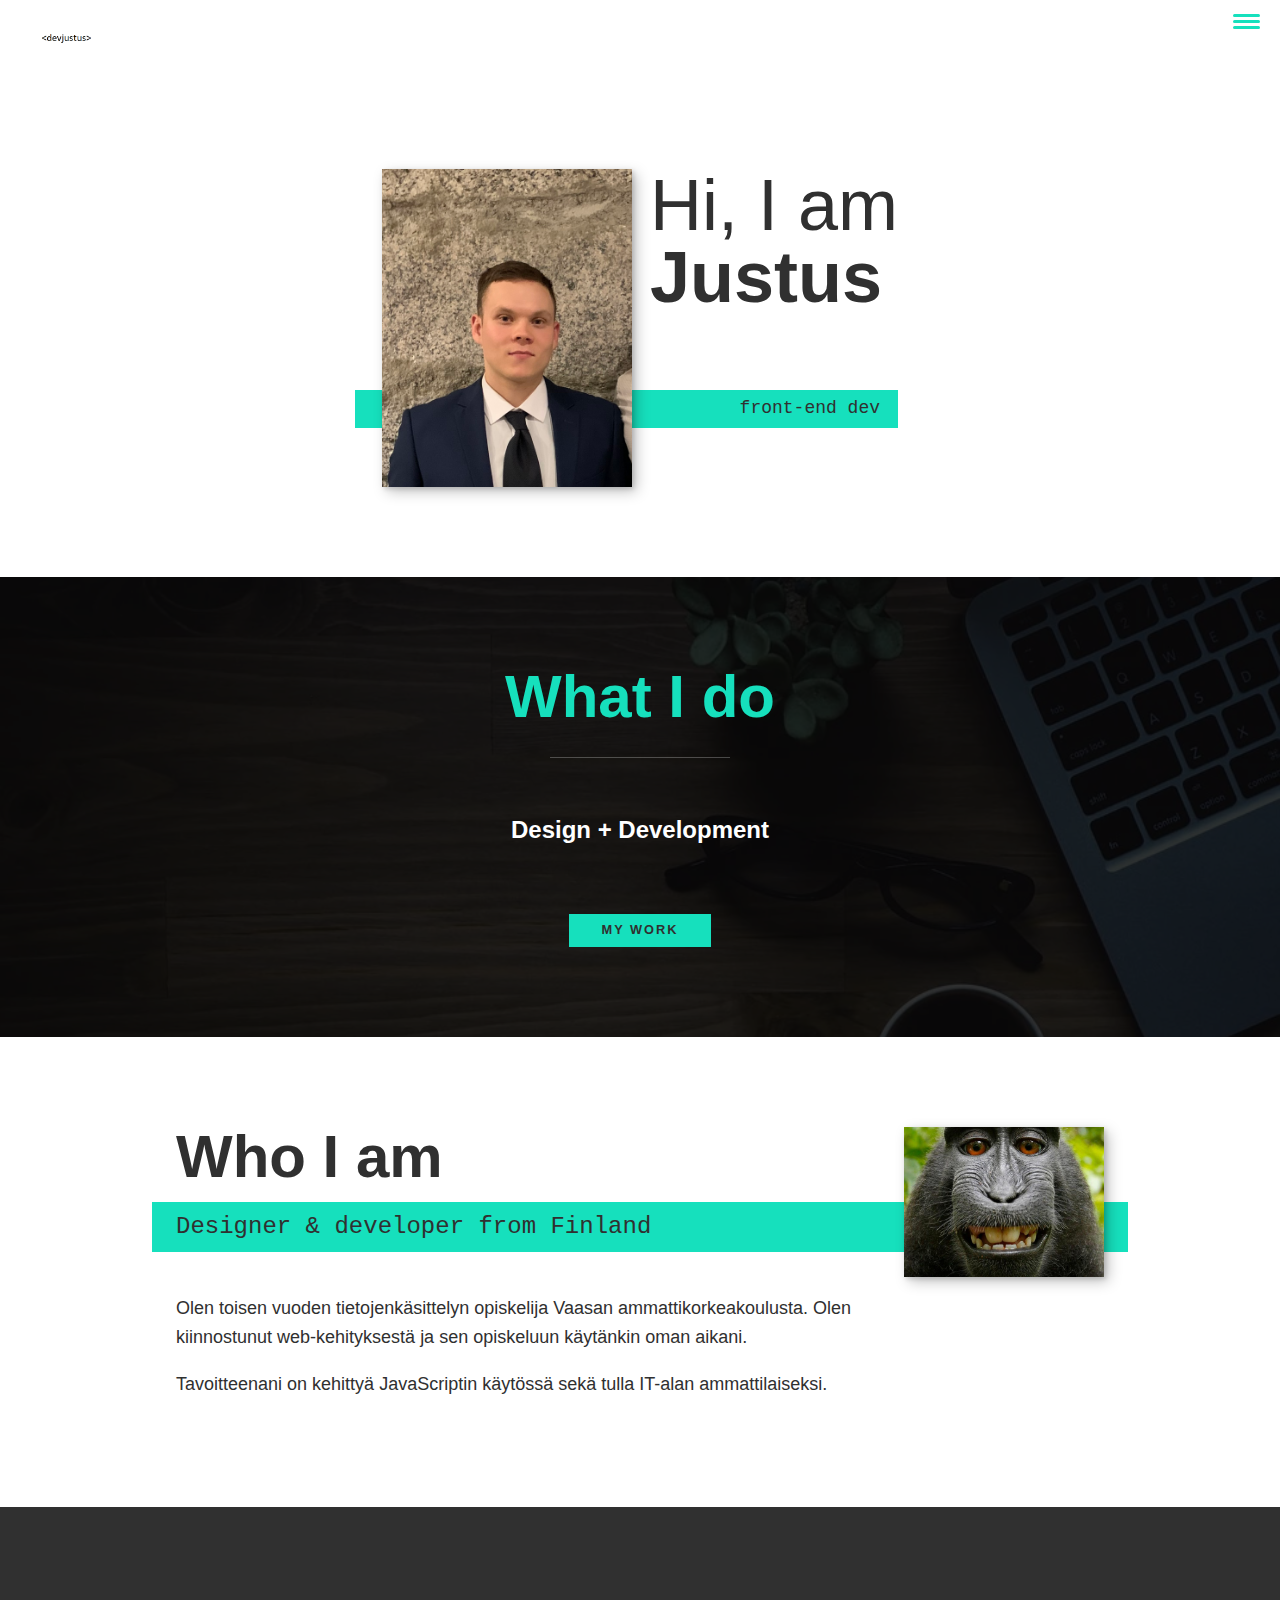
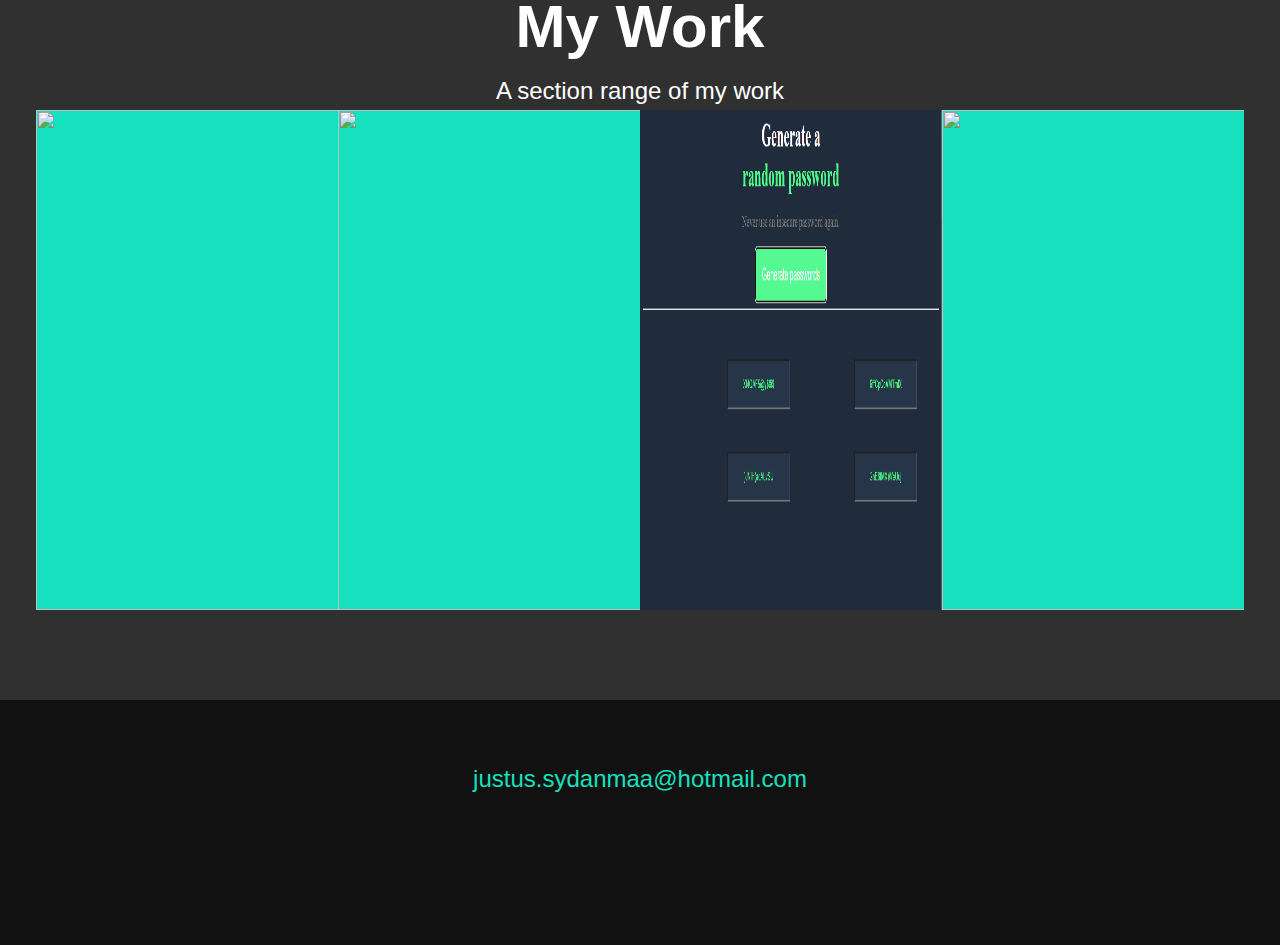
==== index.html @ a7d08f9e "Add files via upload" ====
<!DOCTYPE html>
<html lang="en">
    <head>
    <meta charset="UTF-8">
    <meta name="viewport" content="width=device-width, initial-scale=1.0">
    <title>JustusS Portfolio Website</title>
    <link rel="stylesheet"
    href="https://cdnjs.cloudflare.com/ajax/libs/normalize/7.0.0/normalize.min.css">
    <link rel="stylesheet" 
    href="https://cdnjs.cloudflare.com/ajax/libs/font-awesome/5.11.2/css/all.css"
    integrity="sha256-46qynGAkLSFpVbEBog43gvNhfrOj+BmwXdxFgVK/Kvc=" crossorigin="anonymous" />

    <link href="://fonts.googleapis.com/css?family=Source+Code+Pro:4https00,900|Source+Sans+Pro:300,900&display=swap"
     rel="stylesheet">
    
    <link rel="stylesheet" href="index.css">
    

    </head>
    <body>
        <header>
            <div class="logo">
                <img src="images/devjustus.jpg" alt="">
            </div>
            <button class="nav-toggle" aria-label="toggle navigation">
                <span class="hamburger"></span>
            </button>
            <nav class="nav">
                <ul class="nav__list">
                    <li class="nav__item"><a href ="#home" class="nav__link">Home</a></li>
                    <li class="nav__item"><a href ="#services" class="nav__link">My Services</a></li>
                    <li class="nav__item"><a href ="#about" class="nav__link">About me</a></li>
                    <li class="nav__item"><a href ="#work" class="nav__link">My Work</a></li>
                </ul>
            </nav>
        </header>

        <!-- Introduction-->
        <section class="intro" id="home">
            <h1 class="section__title section__title--intro">
                Hi, I am <strong> Justus </strong>
            </h1>
            <p class="section_subtitle section__subtitle--intro">front-end dev</p>
            <img src="images/mina.jpg" alt="a picture of Justus smiling" class="intro__img">
        </section>


        <!-- My services -->
        <section class="my-services" id="services">
            <h2 class="section__title section__title--services">What I do</h2>
            <div class="services">
                <div class="service">
                    <h3>Design + Development</h3>
                    <!-- <p>Lorem ipsum dolor sit amet, consectetur adipiscing elit,
                         sed do eiusmod tempor incididunt ut labore et dolore magna aliqua.
                          Ut enim ad minim veniam, quis nostrud exercitation ullamco laboris
                          nisi ut aliquip ex ea commodo consequat.</p> -->
                </div> <!-- / service -->

                <!-- <div class="service">
                    <h3>E-Commerce</h3>
                   <p>Lorem ipsum dolor sit amet, consectetur adipiscing elit,
                        sed do eiusmod tempor incididunt ut labore et dolore magna aliqua.
                         Ut enim ad minim veniam, quis nostrud exercitation ullamco laboris
                         nisi ut aliquip ex ea commodo consequat.</p> -->
                </div> 
                <!-- / service -->

                <!-- <div class="service">
                    <h3>WordPress</h3>
                    <p>Lorem ipsum dolor sit amet, consectetur adipiscing elit,
                        sed do eiusmod tempor incididunt ut labore et dolore magna aliqua.
                         Ut enim ad minim veniam, quis nostrud exercitation ullamco laboris
                         nisi ut aliquip ex ea commodo consequat.</p> -->
                <!-- </div>  -->
                <!-- / service -->
          
            </div> <!-- / services -->

            <a href="#work" class="btn">My Work</a>
        </section>


        <!-- About me -->
        <section class="about-me" id="about">
            <h2 class="section__title section__title--about">Who I am</h2>
            <p class="section__subtitle section__subtitle--about">Designer & developer from Finland</p>

            <div class="about-me__body">
                    <p>Olen toisen vuoden tietojenkäsittelyn opiskelija Vaasan ammattikorkeakoulusta.
                        Olen kiinnostunut web-kehityksestä ja sen opiskeluun käytänkin oman aikani.
                    </p>
                    <p>Tavoitteenani on kehittyä JavaScriptin käytössä sekä tulla IT-alan ammattilaiseksi.</p>
            </div>

            <img src="images/apina.jpg" alt="Justus leaning against a bus" class="about-me__img">
        </section>

        <!-- My Work-->
        <section class="my-work" id="work">
            <h2 class="section__title">My Work</h2>
            <p class="section__subtitle">A section range of my work</p>

            <div class="portfolio">
                <!-- Portfolio item 01-->
                <a target="_blank" href="portfolio-item01.html" class="portfolio__item">
                    <img src="images/portfolio-01.png" alt="" class="portfolio__img">
                </a>

                <!-- Portfolio item 02-->
                <a target="_blank" href="portfolio-item02.html" class="portfolio__item">
                    <img src="images/portfolio-02.png" alt="" class="portfolio__img">
                </a>

                <!-- Portfolio item 03-->
                <a target="_blank" href="portfolio-item03.html" class="portfolio__item">
                    <img src="images/portfolio-03.jpg" alt="" class="portfolio__img">
                </a>

                <!-- Portfolio item 04-->
                <a target="_blank" href="portfolio-item04.html" class="portfolio__item">
                    <img src="images/portfolio-04.png" alt="" class="portfolio__img">
                </a>

                <!-- Portfolio item 05-->
                <!-- <a target="_blank" href="portfolio-item05.html" class="portfolio__item">
                    <img src="images/portfolio-05.jpg" alt="" class="portfolio__img">
                </a> -->

                <!-- Portfolio item 06-->
                <!-- <a target="_blank" href="portfolio-item06.html" class="portfolio__item">
                    <img src="images/portfolio-06.jpg" alt="" class="portfolio__img">
                </a> -->

                <!-- Portfolio item 07-->
                <!-- <a target="_blank" href="portfolio-item07.html" class="portfolio__item">
                    <img src="images/portfolio-07.jpg" alt="" class="portfolio__img">
                </a> -->

                <!-- Portfolio item 08-->
                <!-- <a target="_blank" href="portfolio-item08.html" class="portfolio__item">
                    <img src="images/portfolio-08.jpg" alt="" class="portfolio__img">
                </a> -->
            </div>
        </section>


        <!-- Footer-->
        <footer class="footer">
            <a href="mailto:justus.sydanmaa@hotmail.com" class="footer-link">justus.sydanmaa@hotmail.com</a>
            <ul class="social-list">
                <li class="social-list__item">
                    <a class="social-list__link" href="https://codepen.io">
                        <i class="fab fa-codepen"></i>
                    </a>
                </li>
                <li class="social-list__item">
                    <a class="social-list__link" href="http://dribbble.com">
                        <i class="fab fa-dribbble"></i>
                    </a>
                </li>
                <li class="social-list__item">
                    <a class="social-list__link" href="https://twitter.com/jyddys1">
                        <i class="fab fa-twitter"></i>
                    </a>
                </li>
                <li class="social-list__item">
                    <a class="social-list__link" href="https://github.com/jyddys">
                        <i class="fab fa-github"></i>
                    </a>
                </li>
            </ul>
        </footer>
        

        <script src="index.js"></script>

    </body>
</html>
---- index.css ----
*,
*::before,
*::after {
    box-sizing: border-box;
}

/* Custom Properties*/

:root {
    --ff-primary: 'Source Sans Pro', sans-serif;
    --ff-secondary: 'Source Code Pro', monospace;
    
    --fw-reg: 300;
    --fw-bold: 900;
    
    --clr-light: #fff;
    --clr-dark: #303030;
    --clr-accent: #16e0bd;
    
    --fs-h1: 3rem;
    --fs-h2: 2.25rem;
    --fs-h3: 1.25rem;
    --fs-body: 1rem;
    
    --bs: 0.25em 0.25em 0.75em rgba(0,0,0,.25),
          0.125em 0.125em 0.25em rgba(0,0,0,.15);
}

@media (min-width: 800px) {
    :root {
        --fs-h1: 4.5rem;
        --fs-h2: 3.75rem;
        --fs-h3: 1.5rem;
        --fs-body: 1.125rem;
    }
}

/* General styles */


html {
    scroll-behavior: smooth;
}

body {
    background: var(--clr-light);
    color: var(--clr-dark);
    margin: 0;
    font-family: var(--ff-primary);
    font-size: var(--fs-body);
    line-height: 1.6;
}

section {
    padding: 5em 2em;
}

img {
    display: block;
    max-width: 100%;
}

strong { font-weight: var(--fw-bold) }

:focus {
    outline: 3px solid var(--clr-accent);
    outline-offset: 3px;
}

/* Buttons */

.btn {
    display: inline-block;
    padding: .5em 2.5em;
    background: var(--clr-accent);
    color: var(--clr-dark);
    text-decoration: none;
    cursor: pointer;
    font-size: .8rem;
    text-transform: uppercase;
    letter-spacing: 2px;
    font-weight: var(--fw-bold);
    transition: transform 200ms ease-in-out;
}

.btn:hover {
    transform: scale(1.1);

}

/* Typography */

h1,
h2,
h3 {
    line-height: 1;
    margin: 0;
}

h1 { font-size: var(--fs-h1) }
h2 { font-size: var(--fs-h2) }
h3 { font-size: var(--fs-h3) }


.section__title {
    margin-bottom: .25em;
}

.section__title--intro {
    font-weight: var(--fw-reg);
}

.section__title--intro strong {
    display: block;
}

.section__subtitle {
    margin: 0;
    font-size: var(--fs-h3);
}

.section__subtitle--intro,
.section__subtitle--about {
    background: var(--clr-accent);
    padding: .25em 1em;
    font-family: var(--ff-secondary);
    margin-bottom: 1em;
}

.section__subtitle--work {
    color: var(--clr-accent);
    font-weight: var(--fw-bold);
    margin-bottom: 2em;
}


/* header */

header {
    display: flex;
    justify-content: space-between;
    padding: 1em;
}

.logo {
    max-width: 100px;
}

.nav {
    position: fixed;
    background: var(--clr-dark);
    color: var(--clr-light);
    top: 0;
    bottom: 0;
    left: 0;
    right: 0;
    z-index: 100;

    transform: translateX(100%);
    transition: transform 250ms cubic-bezier(.5, 0, .5, 1);

}

.nav__list {
    list-style: none;
    display: flex;
    height: 100%;
    flex-direction: column;
    justify-content: space-evenly;
    align-items: center;
    margin: 0;
    padding: 0;

}

.nav__link {
    color: inherit;
    font-weight: var(--fw-bold);
    font-size: var(--fs-h2);
    text-decoration: none;
}

.nav__link:hover {
    color: var(--clr-accent);
}

.nav-toggle {
    padding: .5em;
    background: transparent;
    border: 0;
    cursor: pointer;
    position: absolute;
    right: 1em;
    top: 1em;
    z-index: 1000;
}

.nav-open .nav{
    transform: translateX(0);
}


.nav-open .nav-toggle {
    position: fixed;
}

.nav-open .hamburger {
    transform: rotate(.625turn);
}

.nav-open .hamburger::before {
    transform: rotate(90deg) translateX(-6px);
}

.nav-open .hamburger::after {
    opacity: 0;
}



.hamburger {
    display: block;
    position: relative;
}

.hamburger,
.hamburger::before,
.hamburger::after {
    background: var(--clr-accent);
    width: 2em;
    height: 3px;
    border-radius: 1em;
    transition: transform 250ms ease-in-out;
}


.hamburger::before,
.hamburger::after {
    content: '';
    position: absolute;
    left: 0;
    right: 0;
}

.hamburger::before { top: 6px; }
.hamburger::after { bottom: 6px; }


/*  Intro section  */

.intro {
    position: relative;
}

.intro__img {
    box-shadow: var(--bs);
}

.section__subtitle--intro {
    display: inline-block;
}

@media (min-width: 600px) {
    .intro {
        display: grid;
        width: min-content;
        margin: 0 auto;
        grid-column-gap: 1em;
        grid-template-areas: 
            "img title"
            "img subtitle";
        grid-template-columns: min-content max-content;
    }
    
    .intro__img {
        grid-area: img;
        min-width: 250px;
        position: relative;
        z-index: 2;
    }    
    
    .section__subtitle--intro {
        align-self: start;
        grid-column: -1 / 1;
        grid-row: 2;
        text-align: right;
        position: relative;
        left: -1.5em;
        width: calc(100% + 1.5em);
    }
}

/* My services section */

.my-services {
    background-color: var(--clr-dark);
    background-image: url(images/services-bg.jpg);
    background-size: cover;
    background-blend-mode: multiply;
    color: var(--clr-light);
    text-align: center;
}

.section__title--services {
    color: var(--clr-accent);
    position: relative;
}

.section__title--services::after {
    content: "";
    display: block;
    width: 3em;
    height: 1px;
    margin: 0.5em auto 1em;
    background: var(--clr-light);
    opacity: 0.25;
}

.services {
    margin-bottom: 4em;
}

.service {
    max-width: 500px;
    margin: 0 auto;
}

@media (min-width: 800px) {
    .services {
        display: flex;
        max-width: 1000px;
        margin-left: auto;
        margin-right: auto;
    }

    .service + .service {
        margin-left: 2em;
    }
}

.about-me {
    max-width: 1000px;
    margin: 0 auto;
}

.about-me__img {
    box-shadow: var(--bs);
}

@media (min-width: 600px) {
    .about-me {
        display: grid;
        grid-template-columns: 1fr 200px;   
        grid-template-areas: 
            "title img"
            "subtitle img"
            "text img";
        grid-column-gap: 2em;
    }

    .section__title--about {
        grid-area: title;
    }

    .section__subtitle--about {
        grid-column: 1 / -1;
        grid-row: 2;
        position: relative;
        left: -1em;
        width: calc(100% + 2em);
        padding-left: 1em;
        padding-right: calc(200px + 4em);

    }
  
    .about-me__img {
        grid-area: img;
        position: relative;
        z-index: 2;
    }
}

/* My Work */

.my-work {
    background-color: var(--clr-dark);
    color: var(--clr-light);
    text-align: center;
}

.portfolio {
    display: grid;
    grid-template-columns: repeat(auto-fit, minmax(300px, 1fr));
    
}

.portfolio__item {
    background: var(--clr-accent);
    overflow: hidden;

}

.portfolio__img {
    transition:
         transform 750ms cubic-bezier(.5, 0, .5, 1),
         opacity 250ms linear;
}

.portfolio__item:focus {
    position: relative;
    z-index: 2;
}

.portfolio__img {
    height: 500px;
    width: 500px;
}

.portfolio__img:hover,
.portfolio__item:focus .portfolio__img {
    transform: scale(1.2);
    opacity: .5;
}

/* footer */

.footer {
    background: #111;
    color: var(--clr-accent);
    text-align: center;
    padding: 2.5em 0;
    font-size: var(--fs-h3);
}

.footer a { 
    color: inherit;
    text-decoration: none;
}

.footer__link {
    font-weight: var(--fw-bold);
}

.footer__link:hover,
.social-list__link:hover {
    opacity: .7;
}

.footer__link:hover {
    text-decoration: underline;
}

.social-list {
    list-style: none;
    display: flex;
    justify-content: center;
    margin: 2em 0 0;
    padding: 0;
}

.social-list__item {
    margin: 0 .5em;
}

.social-list__link {
    padding: 5px;
}


/* Individual portfolio item styles */

.portfolio-item-individual {
    padding: 0 2em 2em;
    max-width: 1000px;
    margin: 0 auto;
}



iframe {
    width: 100%;
    height: 100vh;
}
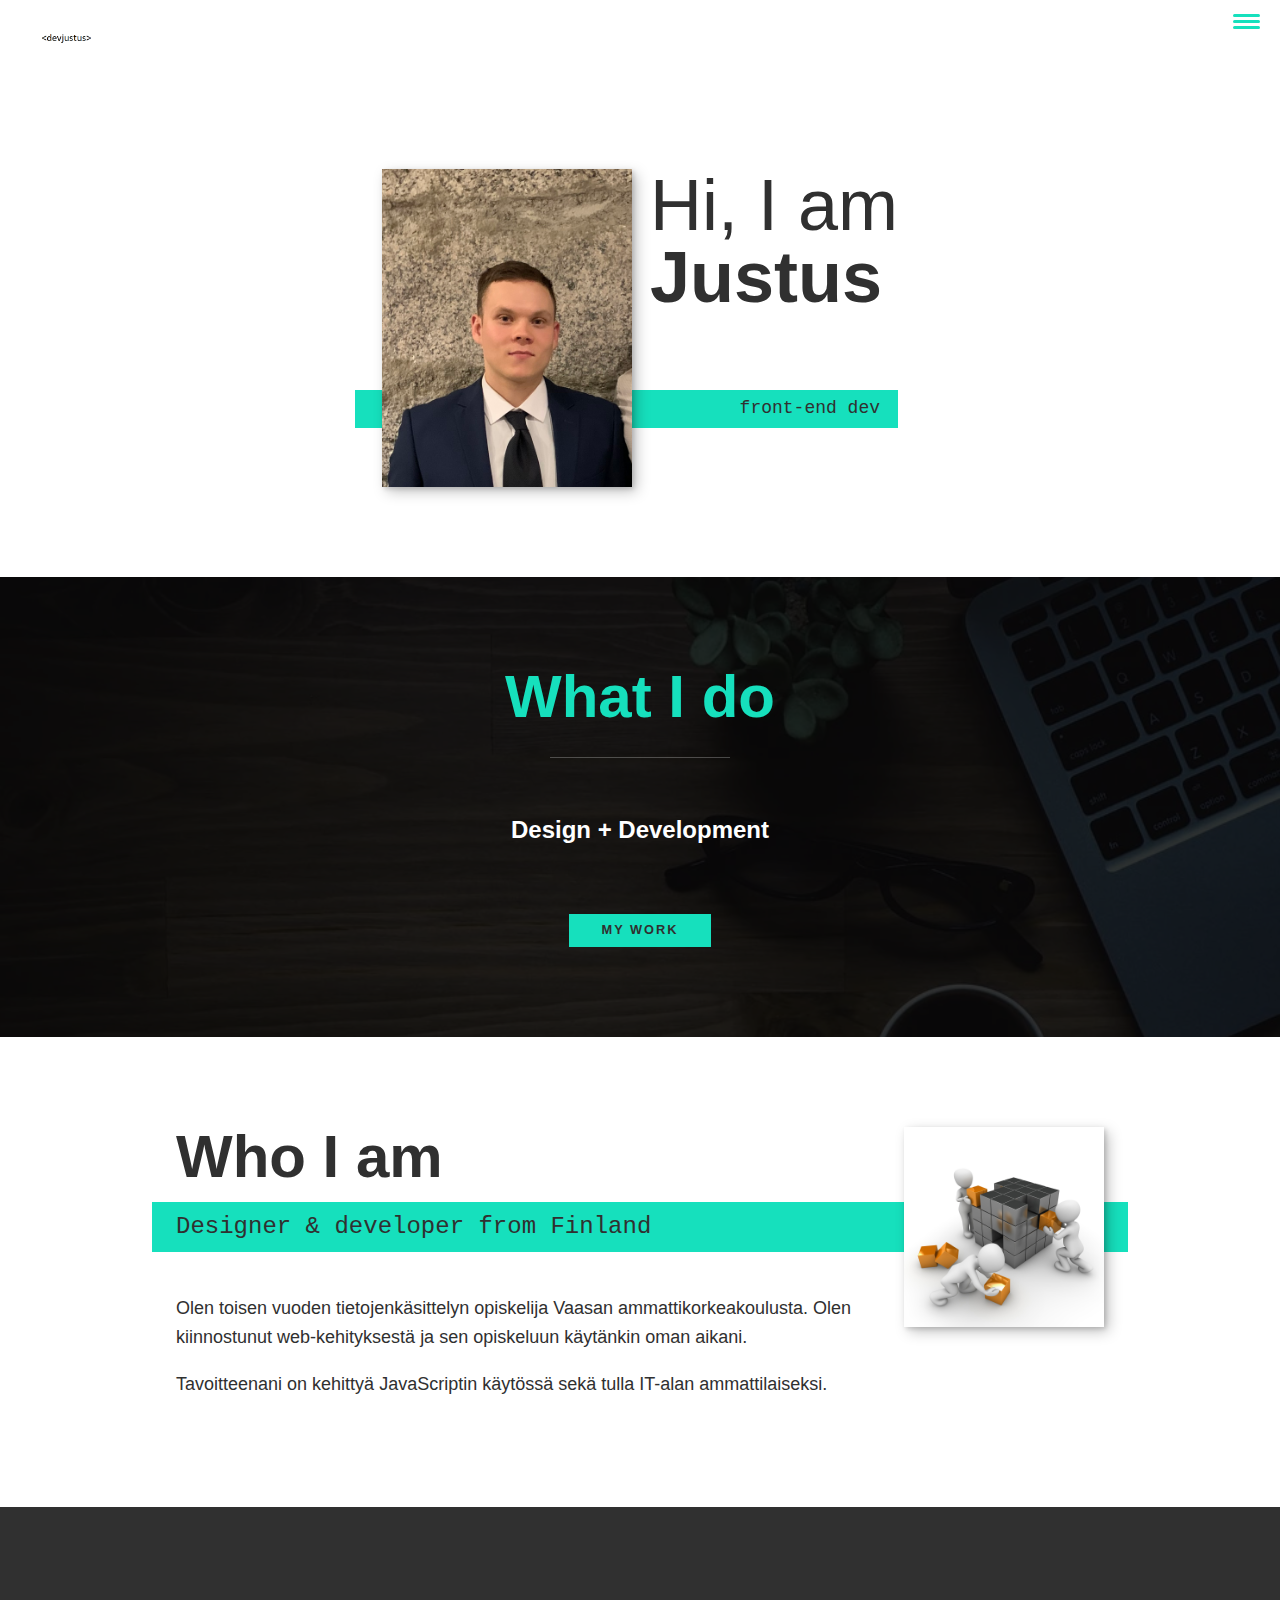
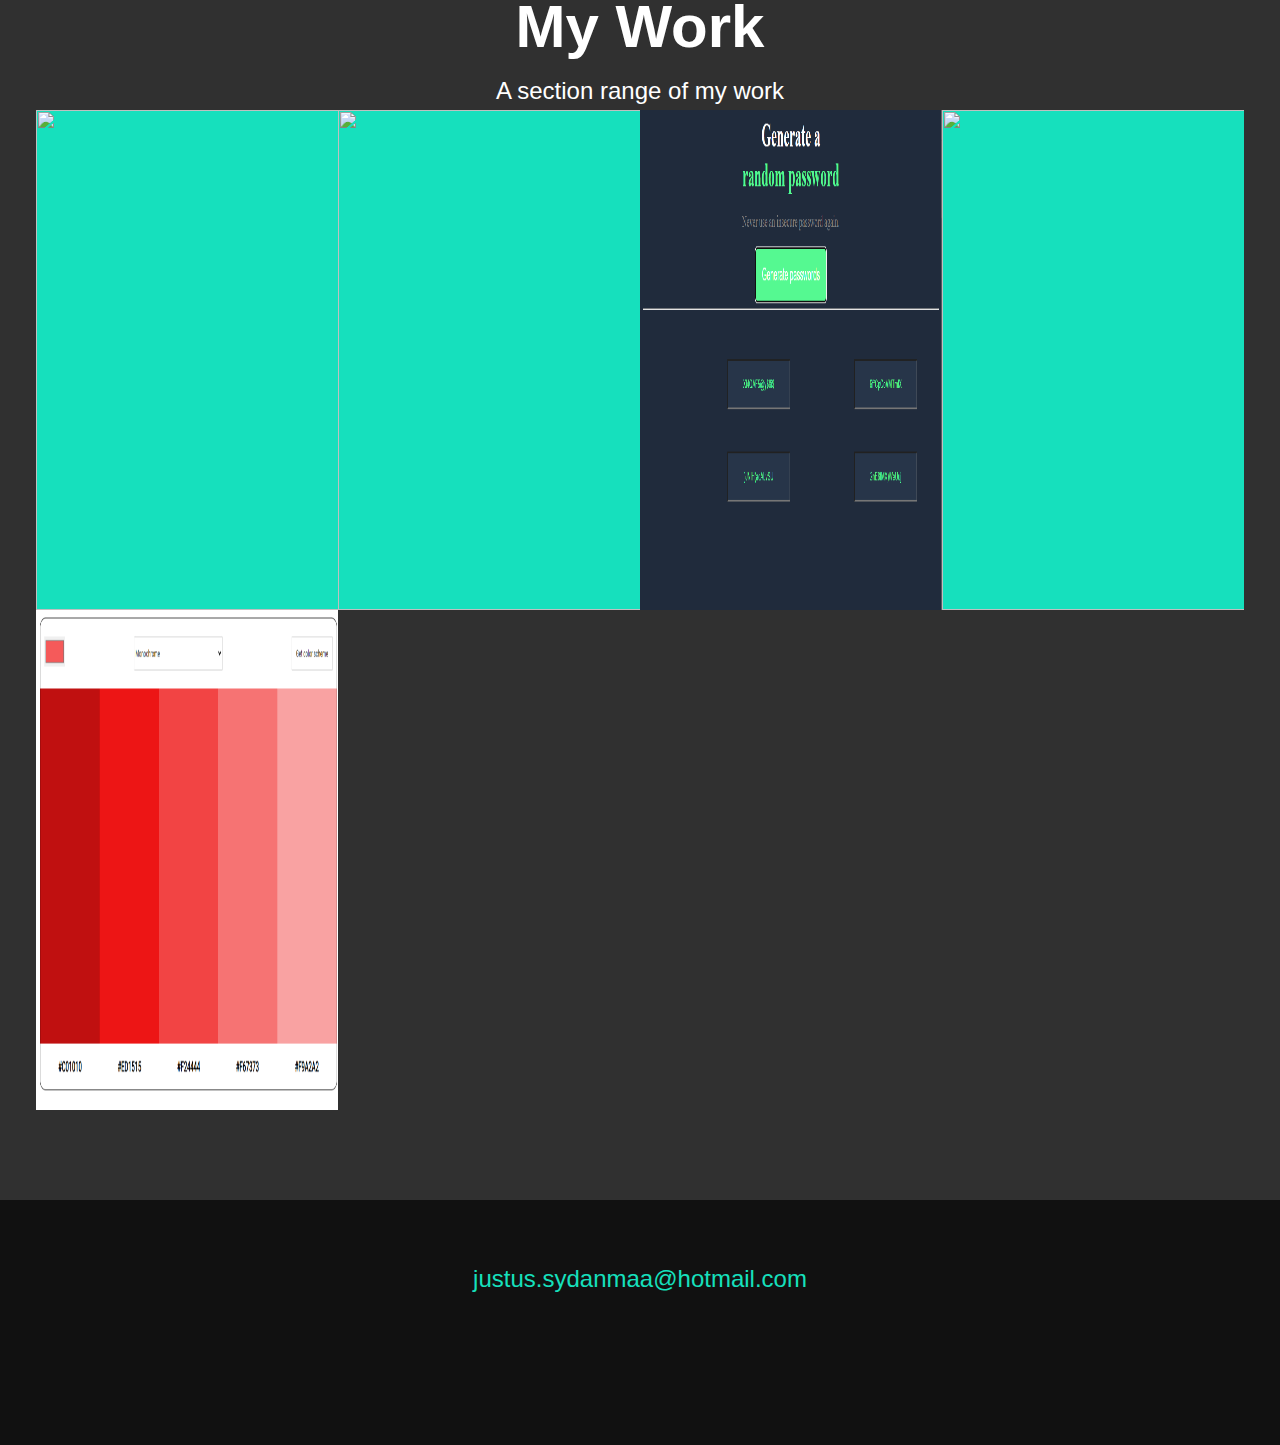
==== commit 179dadb6: "New items" ====
--- a/index.html
+++ b/index.html
@@ -41,7 +41,7 @@
                 Hi, I am <strong> Justus </strong>
             </h1>
             <p class="section_subtitle section__subtitle--intro">front-end dev</p>
-            <img src="images/mina.jpg" alt="a picture of Justus smiling" class="intro__img">
+            <img src="images/mina.jpg" alt="a picture of Justus" class="intro__img">
         </section>
 
 
@@ -93,7 +93,7 @@
                     <p>Tavoitteenani on kehittyä JavaScriptin käytössä sekä tulla IT-alan ammattilaiseksi.</p>
             </div>
 
-            <img src="images/apina.jpg" alt="Justus leaning against a bus" class="about-me__img">
+            <img src="images/building.jpg" alt="" class="about-me__img">
         </section>
 
         <!-- My Work-->
@@ -123,9 +123,9 @@
                 </a>
 
                 <!-- Portfolio item 05-->
-                <!-- <a target="_blank" href="portfolio-item05.html" class="portfolio__item">
-                    <img src="images/portfolio-05.jpg" alt="" class="portfolio__img">
-                </a> -->
+                <a target="_blank" href="portfolio-item05.html" class="portfolio__item">
+                    <img src="images/portfolio-05.png" alt="" class="portfolio__img">
+                </a>
 
                 <!-- Portfolio item 06-->
                 <!-- <a target="_blank" href="portfolio-item06.html" class="portfolio__item">
